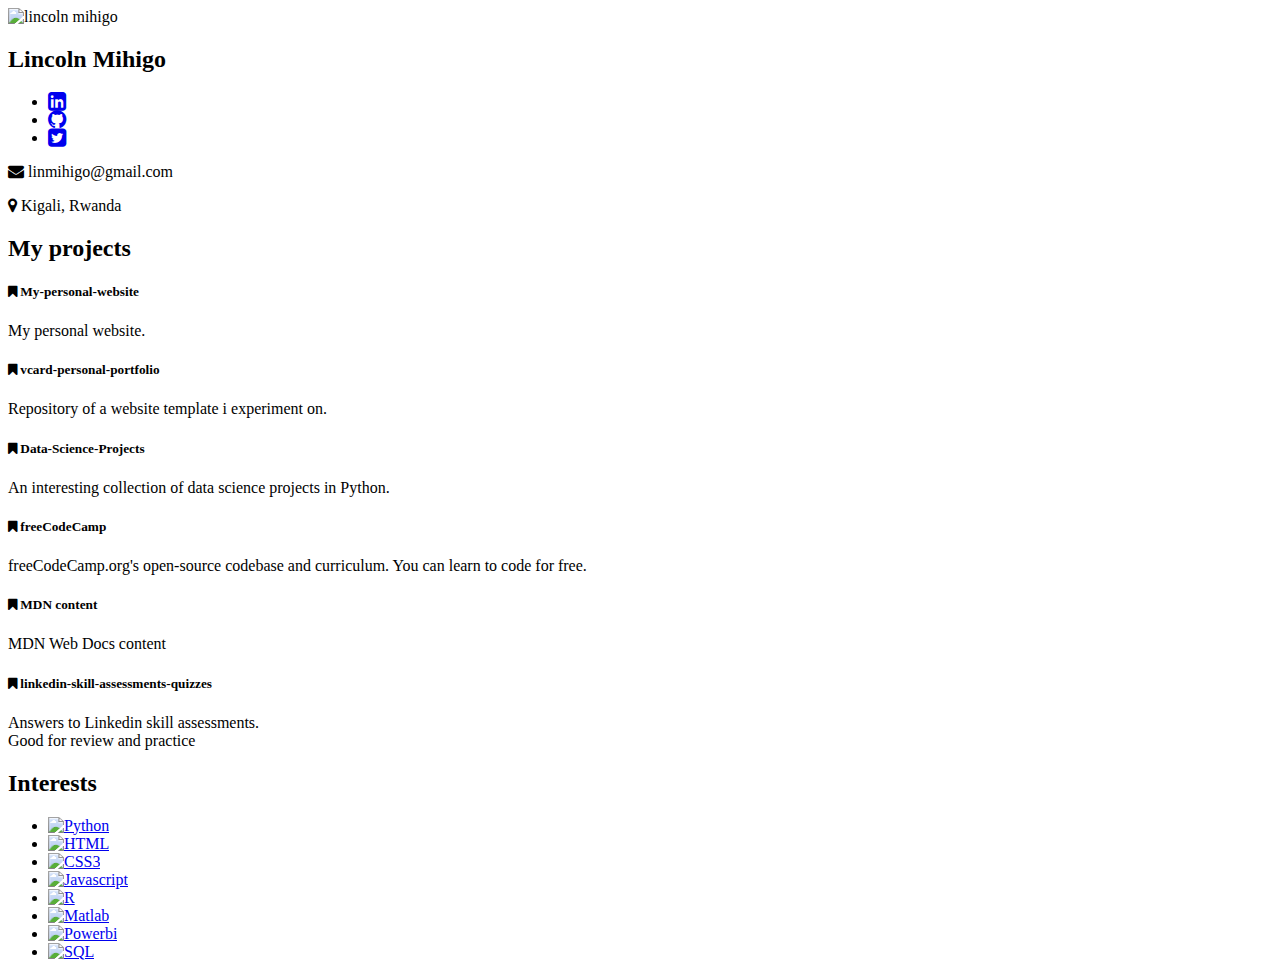
==== index.html @ ea9e2c57 "modified:   assets/script.js 	modified:   index.html" ====
<!DOCTYPE html>
<html>
    <head>
        <meta charset="UTF-8" />
        <meta name="viewport" width="device-width, initial-scale=1.0" />
        <link rel="stylesheet" href="C:\Users\lmihigo\Documents\GitHub\My-personal-website\assets\css\styles.css" />
        <link rel="stylesheet" href="https://cdnjs.cloudflare.com/ajax/libs/font-awesome/4.7.0/css/font-awesome.min.css">
        <title>Lincoln Mihigo - Personal website</title>
    </head>
    <body>

        <!-- About me side -->
        <div class="side1">
            <aside class="about-me">
                <div class="profile-picture">
                    <img src="C:\Users\lmihigo\Documents\GitHub\My-personal-website\assets\images\Profile-picture2.jpeg" alt="lincoln mihigo" />
                </div>
                <h2>Lincoln Mihigo</h2>
                <div class="socials">
                    <ul class="socials-list">
                        <li>
                            <a href="https://www.linkedin.com/in/lincoln-mihigo-2890475b/">
                                <i class="fa fa-linkedin-square fa-lg" aria-hidden="true"></i>
                            </a>
                        </li>
                        <li>
                            <a href="https://github.com/LinMihigo">
                                <i class="fa fa-github fa-lg" aria-hidden="true"></i>
                            </a>
                        </li>
                        <li>
                            <a href="https://twitter.com/LinMihigo">
                                <i class="fa fa-twitter-square fa-lg" aria-hidden="true"></i>
                            </a>
                        </li>
                    </ul>
                    <p><i class="fa fa-envelope" aria-hidden="true"></i> linmihigo@gmail.com</p>
                    <p><i class="fa fa-map-marker" aria-hidden="true"></i> Kigali, Rwanda</p>
                </div>
            </aside>
        </div>

        <!-- Projects and interests side-->
        <div class="side2">
            <section class="about-me-details">
                <h2>My projects</h2>
                <div class="projects">
                    <article class="project-details">
                        <h5><i class="fa fa-bookmark" aria-hidden="true"></i> My-personal-website</h5>
                        <p>My personal website.</p>
                    </article>
                    <article class="project-details">
                        <h5><i class="fa fa-bookmark" aria-hidden="true"></i> vcard-personal-portfolio</h5>
                        <p>Repository of a website template i experiment on.</p>
                    </article>
                    <article class="project-details">
                        <h5><i class="fa fa-bookmark" aria-hidden="true"></i> Data-Science-Projects</h5>
                        <p>An interesting collection of data science projects in Python.</p>
                    </article>
                    <article class="project-details">
                        <h5><i class="fa fa-bookmark" aria-hidden="true"></i> freeCodeCamp</h5>
                        <p>freeCodeCamp.org's open-source codebase and curriculum. You can learn to code for free.</p>
                    </article>
                    <article class="project-details">
                        <h5><i class="fa fa-bookmark" aria-hidden="true"></i> MDN content</h5>
                        <p>MDN Web Docs content</p>
                    </article>
                    <article class="project-details">
                        <h5><i class="fa fa-bookmark" aria-hidden="true"></i> linkedin-skill-assessments-quizzes</h5>
                        <p>Answers to Linkedin skill assessments. <br>Good for review and practice</p>
                    </article>
                </div>
                <div class="interests">
                    <h2>Interests</h2>
                    <div class="interests-details">
                        <ul>
                            <li><a href="#"><img class="interests-icon" src="C:\Users\lmihigo\Documents\GitHub\My-personal-website\assets\images\python.png" alt="Python" /></a></li>
                            <li><a href="#"><img class="interests-icon" src="C:\Users\lmihigo\Documents\GitHub\My-personal-website\assets\images\html.png" alt="HTML" /></a></li>
                            <li><a href="#"><img class="interests-icon" src="C:\Users\lmihigo\Documents\GitHub\My-personal-website\assets\images\css3.png" alt="CSS3" /></a></li>
                            <li><a href="#"><img class="interests-icon" src="C:\Users\lmihigo\Documents\GitHub\My-personal-website\assets\images\javascript.png" alt="Javascript" /></a></li>
                            <li><a href="#"><img class="interests-icon" src="C:\Users\lmihigo\Documents\GitHub\My-personal-website\assets\images\r.png" alt="R" /></a></li>
                            <li><a href="#"><img class="interests-icon" src="C:\Users\lmihigo\Documents\GitHub\My-personal-website\assets\images\matlab.png" alt="Matlab" /></a></li>
                            <li><a href="#"><img class="interests-icon" src="C:\Users\lmihigo\Documents\GitHub\My-personal-website\assets\images\power-bi.png" alt="Powerbi" /></a></li>
                            <li><a href="#"><img class="interests-icon" src="C:\Users\lmihigo\Documents\GitHub\My-personal-website\assets\images\sql.png" alt="SQL" /></a></li>
                        </ul>
                    </div>
                </div>
            </section>
        </div>
        <script src="C:\Users\lmihigo\Documents\GitHub\My-personal-website\assets\script.js"></script>
    </body>
</html>
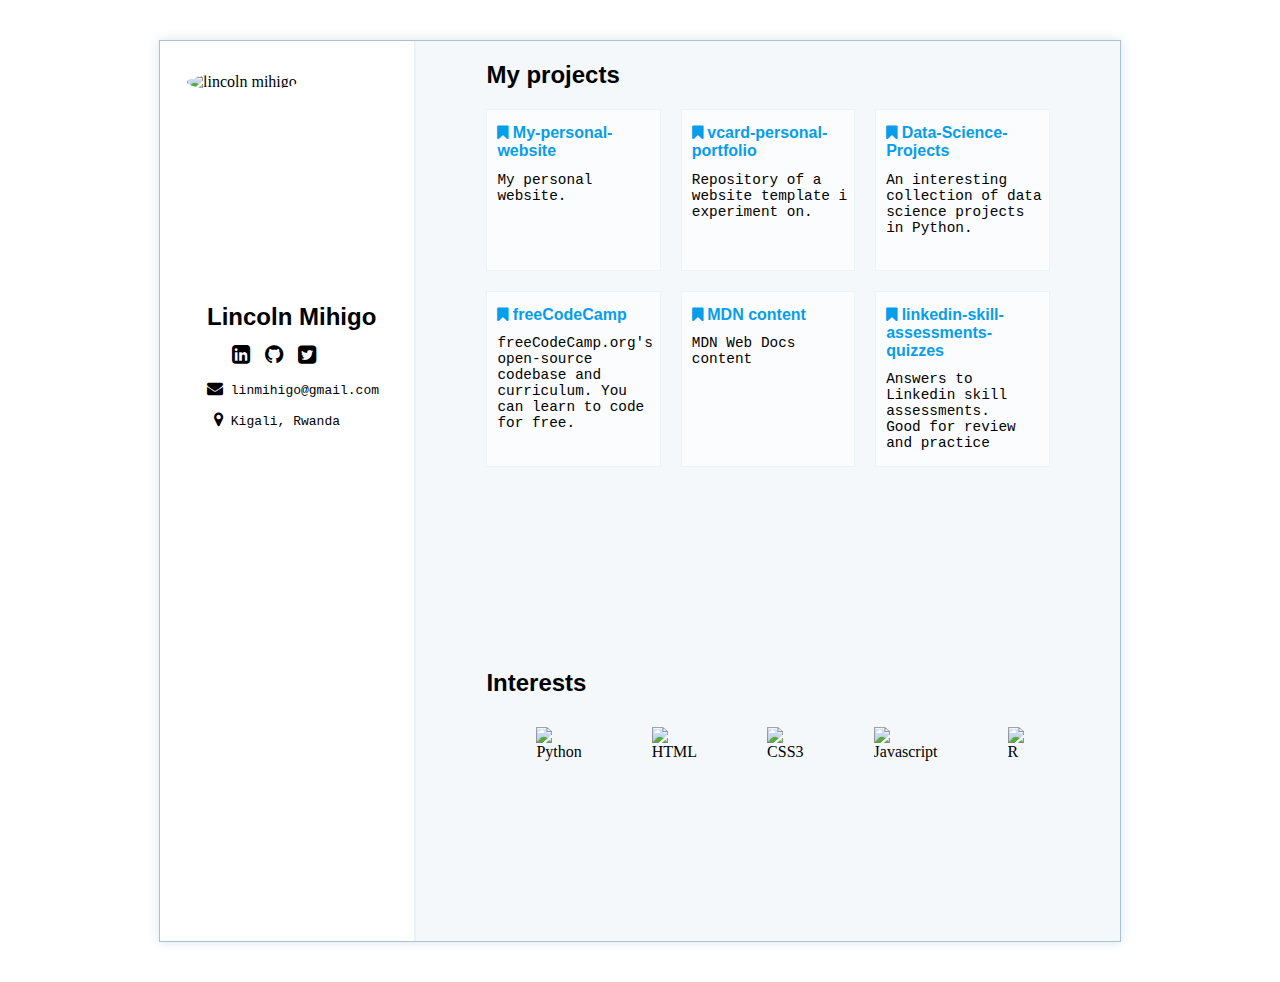
==== commit ecc3b717: "Update index.html" ====
--- a/index.html
+++ b/index.html
@@ -3,7 +3,7 @@
     <head>
         <meta charset="UTF-8" />
         <meta name="viewport" width="device-width, initial-scale=1.0" />
-        <link rel="stylesheet" href="C:\Users\lmihigo\Documents\GitHub\My-personal-website\assets\css\styles.css" />
+        <link rel="stylesheet" href="../assets/css/styles.css" />
         <link rel="stylesheet" href="https://cdnjs.cloudflare.com/ajax/libs/font-awesome/4.7.0/css/font-awesome.min.css">
         <title>Lincoln Mihigo - Personal website</title>
     </head>
@@ -89,4 +89,4 @@
         </div>
         <script src="C:\Users\lmihigo\Documents\GitHub\My-personal-website\assets\script.js"></script>
     </body>
-</html>+</html>
--- a/assets/css/styles.css
+++ b/assets/css/styles.css
@@ -0,0 +1,151 @@
+:root {
+    --background-color1: white;
+    --background-color2: rgb(244, 248, 250);
+    --background-color3: rgb(251, 252, 253);
+    --border-color1: rgb(166, 195, 210);
+    --border-color2: rgb(236, 243, 247);
+    --box-shadow-color1: rgb(225, 233, 238);
+    --font-color1: rgb(6, 158, 234);
+}
+html {
+    padding: 40px;
+}
+body {
+    display: flex;
+    height: 80%;
+    width: 80%;
+    margin: auto;
+    border: 0.8px solid var(--border-color1);
+    box-shadow: 0px 0px 11px 1px var(--box-shadow-color1);
+}
+/* About me side */
+.side1 {
+    background-color: var(--background-color1);
+    height: 100vh;
+    width: 25vw;
+    border-right: 0.1px solid var(--border-color2);
+}
+
+aside {
+    border: 2px solid transparent;
+    height: 40%;
+    background-color: var(--background-color1);
+}
+.about-me {
+    margin: 30px auto auto 25px;
+}
+.about-me h2 {
+    margin-left: 20px;
+    font-family: sans-serif;
+}
+
+/* Profile picture */
+.profile-picture {
+    width: 200px;
+    height: 200px;
+    padding-bottom: 10px;
+}
+.profile-picture img {
+    width: 100%;
+    height: 100%;
+    margin-left: 3pxpx;
+    object-fit: cover;
+    border-radius: 50%;
+}
+.socials-list {
+    list-style-type: none;
+    display: flex;
+    column-gap: 15px;
+    margin-left: 5px;
+    margin-top: -5px;
+}
+.socials-list li {
+    text-decoration: none;
+}
+li > a {
+    text-decoration: none;
+    color: inherit;
+}
+.socials p:first-of-type {
+    margin-left: 20px;
+    margin-top: 8px;
+    font-family: monospace;
+}
+.socials p:last-of-type {
+    margin-left: 27px;
+    margin-top: 10px;
+    font-family: monospace;
+}
+
+/* Projects and interests side */
+/* Projects */
+
+.side2 {
+    background-color: var(--background-color2);
+    height: 100vh;
+    width: 55vw;
+    border-left: 0.1px solid var(--border-color2);
+}
+.about-me-details {
+    width: 80%;
+    margin: auto;
+}
+.about-me-details h2, 
+.interests h2 {
+    font-family: sans-serif;
+}
+.projects {
+    height: 60vh;
+    display: grid;
+    grid-template-columns: repeat(3, 1fr);
+    grid-template-rows: 1fr 1fr 1fr;
+    gap: 20px;
+}
+.projects .project-details {
+    border: 0.2px solid var(--border-color2);
+    background-color: var(--background-color3);
+}
+.project-details > p, .project-details > h5 {
+    text-align: left;
+    
+}
+.project-details > h5 {
+    margin-top: -1px;
+    font-size: 1rem;
+    font-family: sans-serif;
+    color: var(--font-color1);
+    padding-top: 15px;
+    padding-left: 10px;
+}
+.project-details > p {
+    margin-top: -15px;
+    font-size: 0.9rem;
+    font-family: monospace;
+    padding-left: 10px;
+}
+
+/* Interests*/
+.interests-details > ul {
+    width: 100%;
+    display: flex;
+    overflow-x: auto;
+}
+.interests-details > ul > li {
+    margin: 10px;
+}
+.interests-details img {
+    height: 100px;
+    width: 100px;
+}
+.interests-details ul {
+    list-style-type: none;
+}
+.interests-icon:nth-of-type(1),
+.interests-icon:nth-of-type(2),
+.interests-icon:nth-of-type(3),
+.interests-icon:nth-of-type(4),
+.interests-icon:nth-of-type(5),
+.interests-icon:nth-of-type(6),
+.interests-icon:nth-of-type(7) {
+    padding-right: 50px;
+}
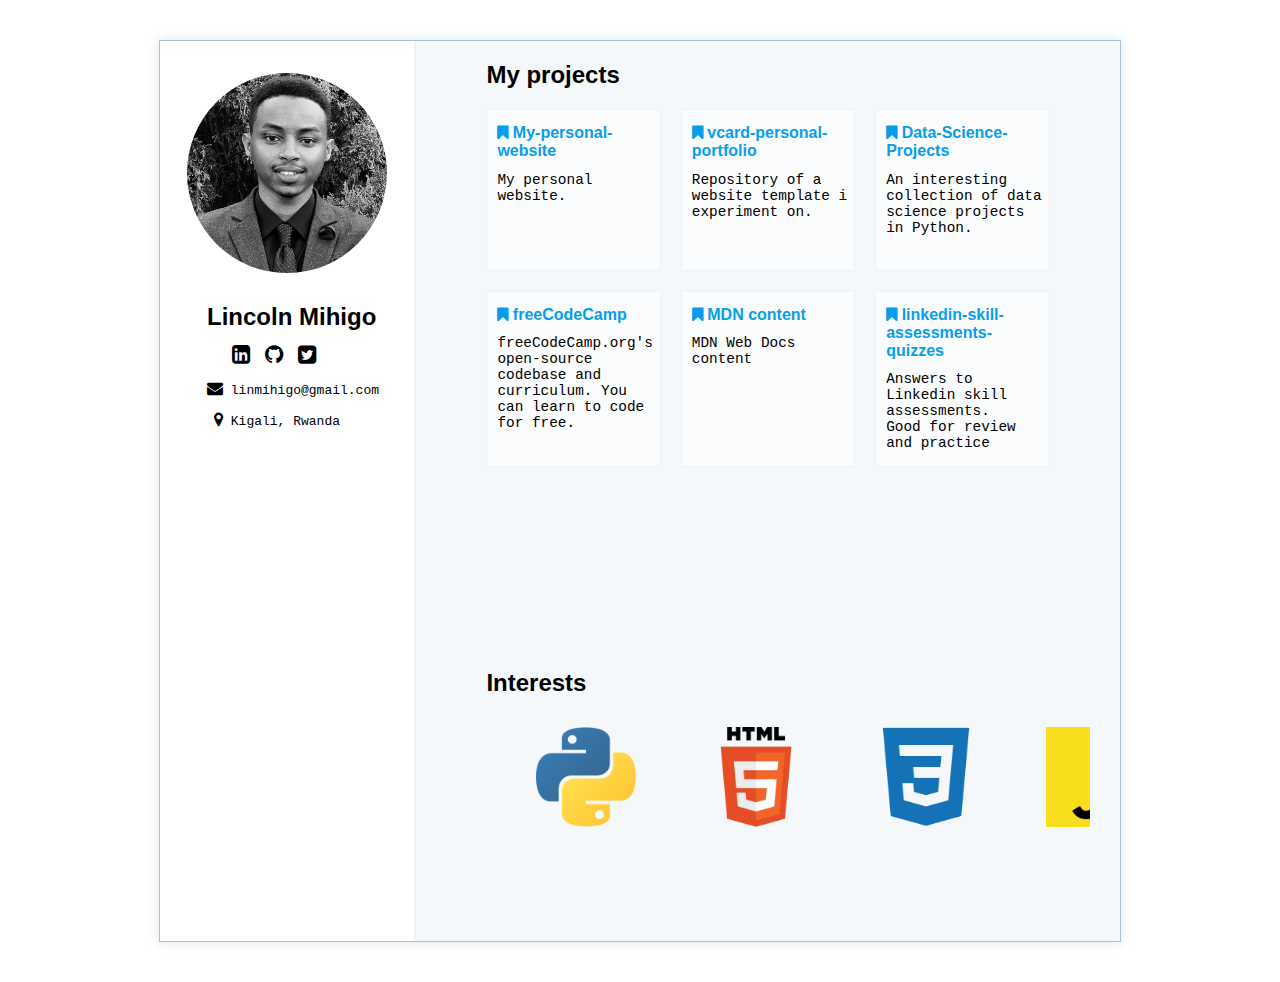
==== commit cb0e09a8: "modified:   index.html" ====
--- a/index.html
+++ b/index.html
@@ -13,7 +13,7 @@
         <div class="side1">
             <aside class="about-me">
                 <div class="profile-picture">
-                    <img src="C:\Users\lmihigo\Documents\GitHub\My-personal-website\assets\images\Profile-picture2.jpeg" alt="lincoln mihigo" />
+                    <img src="../assets/images/Profile-picture2.jpeg" alt="lincoln mihigo" />
                 </div>
                 <h2>Lincoln Mihigo</h2>
                 <div class="socials">
@@ -74,14 +74,14 @@
                     <h2>Interests</h2>
                     <div class="interests-details">
                         <ul>
-                            <li><a href="#"><img class="interests-icon" src="C:\Users\lmihigo\Documents\GitHub\My-personal-website\assets\images\python.png" alt="Python" /></a></li>
-                            <li><a href="#"><img class="interests-icon" src="C:\Users\lmihigo\Documents\GitHub\My-personal-website\assets\images\html.png" alt="HTML" /></a></li>
-                            <li><a href="#"><img class="interests-icon" src="C:\Users\lmihigo\Documents\GitHub\My-personal-website\assets\images\css3.png" alt="CSS3" /></a></li>
-                            <li><a href="#"><img class="interests-icon" src="C:\Users\lmihigo\Documents\GitHub\My-personal-website\assets\images\javascript.png" alt="Javascript" /></a></li>
-                            <li><a href="#"><img class="interests-icon" src="C:\Users\lmihigo\Documents\GitHub\My-personal-website\assets\images\r.png" alt="R" /></a></li>
-                            <li><a href="#"><img class="interests-icon" src="C:\Users\lmihigo\Documents\GitHub\My-personal-website\assets\images\matlab.png" alt="Matlab" /></a></li>
-                            <li><a href="#"><img class="interests-icon" src="C:\Users\lmihigo\Documents\GitHub\My-personal-website\assets\images\power-bi.png" alt="Powerbi" /></a></li>
-                            <li><a href="#"><img class="interests-icon" src="C:\Users\lmihigo\Documents\GitHub\My-personal-website\assets\images\sql.png" alt="SQL" /></a></li>
+                            <li><a href="#"><img class="interests-icon" src="../assets/images/python.png" alt="Python" /></a></li>
+                            <li><a href="#"><img class="interests-icon" src="../assets/images/html.png" alt="HTML" /></a></li>
+                            <li><a href="#"><img class="interests-icon" src="../assets/images/css3.png" alt="CSS3" /></a></li>
+                            <li><a href="#"><img class="interests-icon" src="../assets/images/javascript.png" alt="Javascript" /></a></li>
+                            <li><a href="#"><img class="interests-icon" src="../assets/images/r.png" alt="R" /></a></li>
+                            <li><a href="#"><img class="interests-icon" src="../assets/images/matlab.png" alt="Matlab" /></a></li>
+                            <li><a href="#"><img class="interests-icon" src="../assets/images/power-bi.png" alt="Powerbi" /></a></li>
+                            <li><a href="#"><img class="interests-icon" src="../assets/images/sql.png" alt="SQL" /></a></li>
                         </ul>
                     </div>
                 </div>
@@ -89,4 +89,4 @@
         </div>
         <script src="C:\Users\lmihigo\Documents\GitHub\My-personal-website\assets\script.js"></script>
     </body>
-</html>
+</html>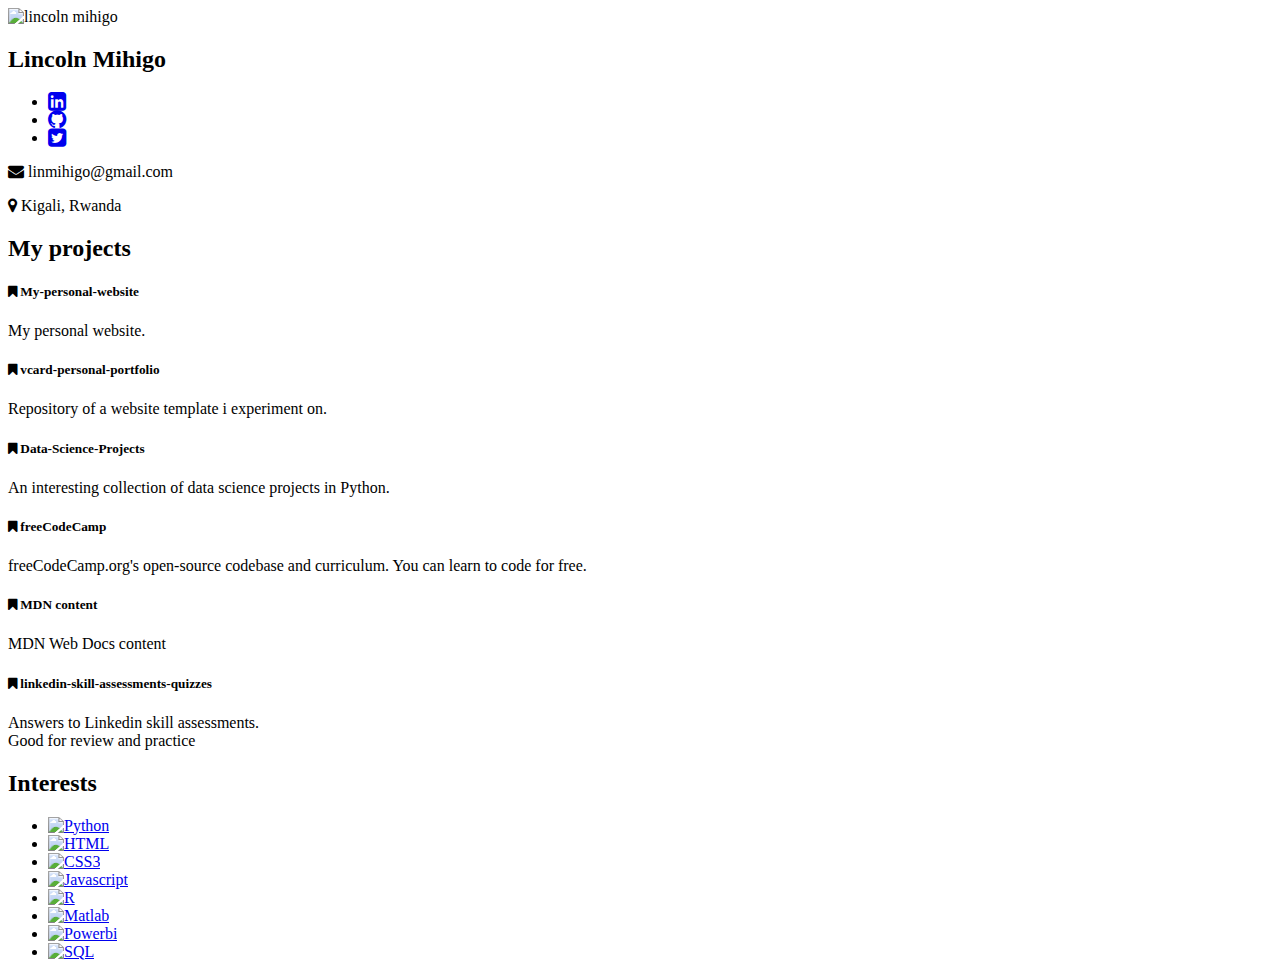
==== commit 9b6f3c33: "modified:   index.html" ====
--- a/index.html
+++ b/index.html
@@ -3,7 +3,7 @@
     <head>
         <meta charset="UTF-8" />
         <meta name="viewport" width="device-width, initial-scale=1.0" />
-        <link rel="stylesheet" href="../assets/css/styles.css" />
+        <link rel="stylesheet" href="C:\Users\lmihigo\Documents\GitHub\My-personal-website\assets\css\styles.css" />
         <link rel="stylesheet" href="https://cdnjs.cloudflare.com/ajax/libs/font-awesome/4.7.0/css/font-awesome.min.css">
         <title>Lincoln Mihigo - Personal website</title>
     </head>
@@ -13,7 +13,7 @@
         <div class="side1">
             <aside class="about-me">
                 <div class="profile-picture">
-                    <img src="../assets/images/Profile-picture2.jpeg" alt="lincoln mihigo" />
+                    <img src="C:\Users\lmihigo\Documents\GitHub\My-personal-website\assets\images\Profile-picture2.jpeg" alt="lincoln mihigo" />
                 </div>
                 <h2>Lincoln Mihigo</h2>
                 <div class="socials">
@@ -74,14 +74,14 @@
                     <h2>Interests</h2>
                     <div class="interests-details">
                         <ul>
-                            <li><a href="#"><img class="interests-icon" src="../assets/images/python.png" alt="Python" /></a></li>
-                            <li><a href="#"><img class="interests-icon" src="../assets/images/html.png" alt="HTML" /></a></li>
-                            <li><a href="#"><img class="interests-icon" src="../assets/images/css3.png" alt="CSS3" /></a></li>
-                            <li><a href="#"><img class="interests-icon" src="../assets/images/javascript.png" alt="Javascript" /></a></li>
-                            <li><a href="#"><img class="interests-icon" src="../assets/images/r.png" alt="R" /></a></li>
-                            <li><a href="#"><img class="interests-icon" src="../assets/images/matlab.png" alt="Matlab" /></a></li>
-                            <li><a href="#"><img class="interests-icon" src="../assets/images/power-bi.png" alt="Powerbi" /></a></li>
-                            <li><a href="#"><img class="interests-icon" src="../assets/images/sql.png" alt="SQL" /></a></li>
+                            <li><a href="#"><img class="interests-icon" src="C:\Users\lmihigo\Documents\GitHub\My-personal-website\assets\images\python.png" alt="Python" /></a></li>
+                            <li><a href="#"><img class="interests-icon" src="C:\Users\lmihigo\Documents\GitHub\My-personal-website\assets\images\html.png" alt="HTML" /></a></li>
+                            <li><a href="#"><img class="interests-icon" src="C:\Users\lmihigo\Documents\GitHub\My-personal-website\assets\images\css3.png" alt="CSS3" /></a></li>
+                            <li><a href="#"><img class="interests-icon" src="C:\Users\lmihigo\Documents\GitHub\My-personal-website\assets\images\javascript.png" alt="Javascript" /></a></li>
+                            <li><a href="#"><img class="interests-icon" src="C:\Users\lmihigo\Documents\GitHub\My-personal-website\assets\images\r.png" alt="R" /></a></li>
+                            <li><a href="#"><img class="interests-icon" src="C:\Users\lmihigo\Documents\GitHub\My-personal-website\assets\images\matlab.png" alt="Matlab" /></a></li>
+                            <li><a href="#"><img class="interests-icon" src="C:\Users\lmihigo\Documents\GitHub\My-personal-website\assets\images\power-bi.png" alt="Powerbi" /></a></li>
+                            <li><a href="#"><img class="interests-icon" src="C:\Users\lmihigo\Documents\GitHub\My-personal-website\assets\images\sql.png" alt="SQL" /></a></li>
                         </ul>
                     </div>
                 </div>
@@ -89,4 +89,4 @@
         </div>
         <script src="C:\Users\lmihigo\Documents\GitHub\My-personal-website\assets\script.js"></script>
     </body>
-</html>+</html>
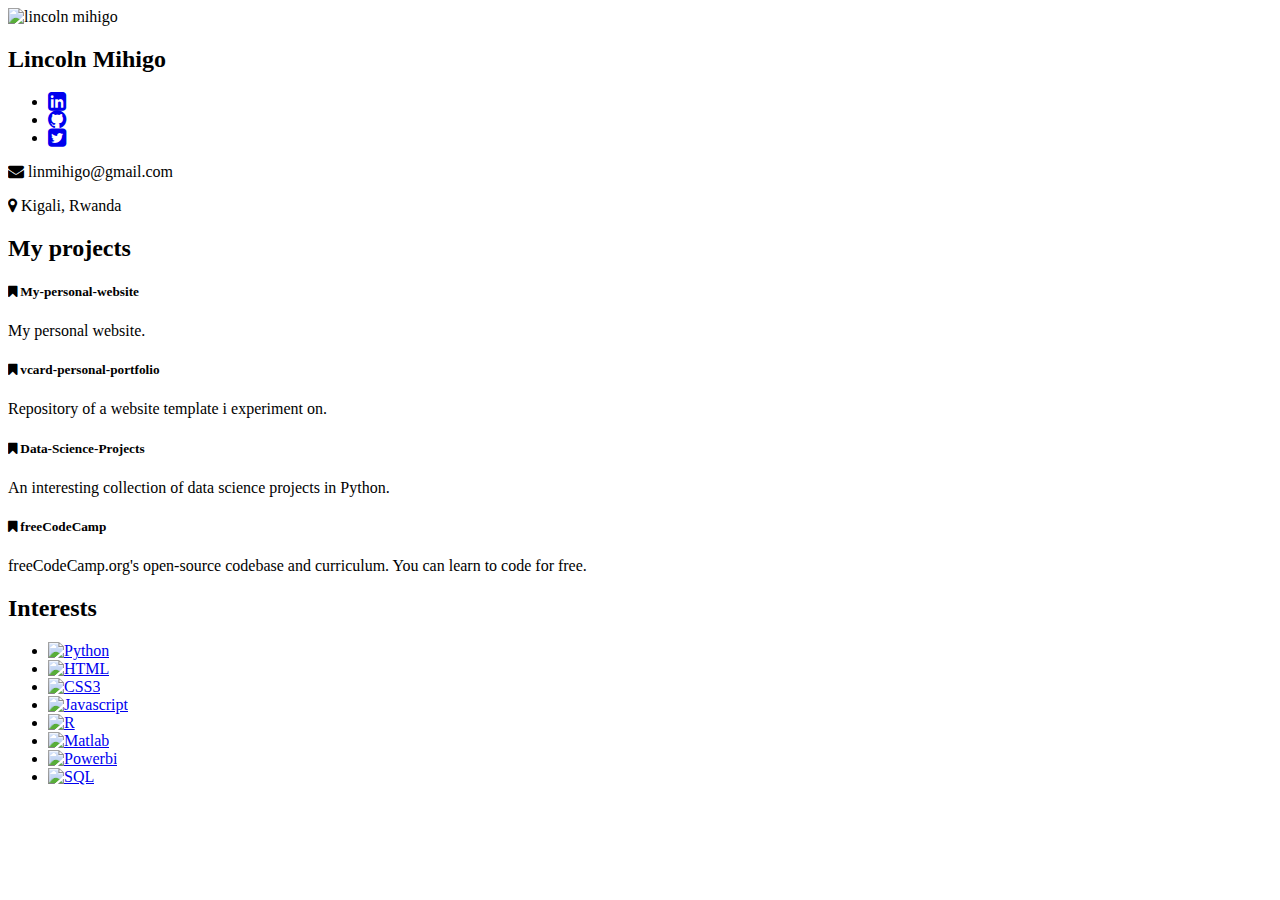
==== commit 73311df4: "edit index.html" ====
--- a/index.html
+++ b/index.html
@@ -3,7 +3,7 @@
     <head>
         <meta charset="UTF-8" />
         <meta name="viewport" width="device-width, initial-scale=1.0" />
-        <link rel="stylesheet" href="C:\Users\lmihigo\Documents\GitHub\My-personal-website\assets\css\styles.css" />
+        <link rel="stylesheet" href="C:/Users/lmihigo/Documents/GitHub/My-personal-website/assets/css/styles.css" />
         <link rel="stylesheet" href="https://cdnjs.cloudflare.com/ajax/libs/font-awesome/4.7.0/css/font-awesome.min.css">
         <title>Lincoln Mihigo - Personal website</title>
     </head>
@@ -61,14 +61,6 @@
                         <h5><i class="fa fa-bookmark" aria-hidden="true"></i> freeCodeCamp</h5>
                         <p>freeCodeCamp.org's open-source codebase and curriculum. You can learn to code for free.</p>
                     </article>
-                    <article class="project-details">
-                        <h5><i class="fa fa-bookmark" aria-hidden="true"></i> MDN content</h5>
-                        <p>MDN Web Docs content</p>
-                    </article>
-                    <article class="project-details">
-                        <h5><i class="fa fa-bookmark" aria-hidden="true"></i> linkedin-skill-assessments-quizzes</h5>
-                        <p>Answers to Linkedin skill assessments. <br>Good for review and practice</p>
-                    </article>
                 </div>
                 <div class="interests">
                     <h2>Interests</h2>
